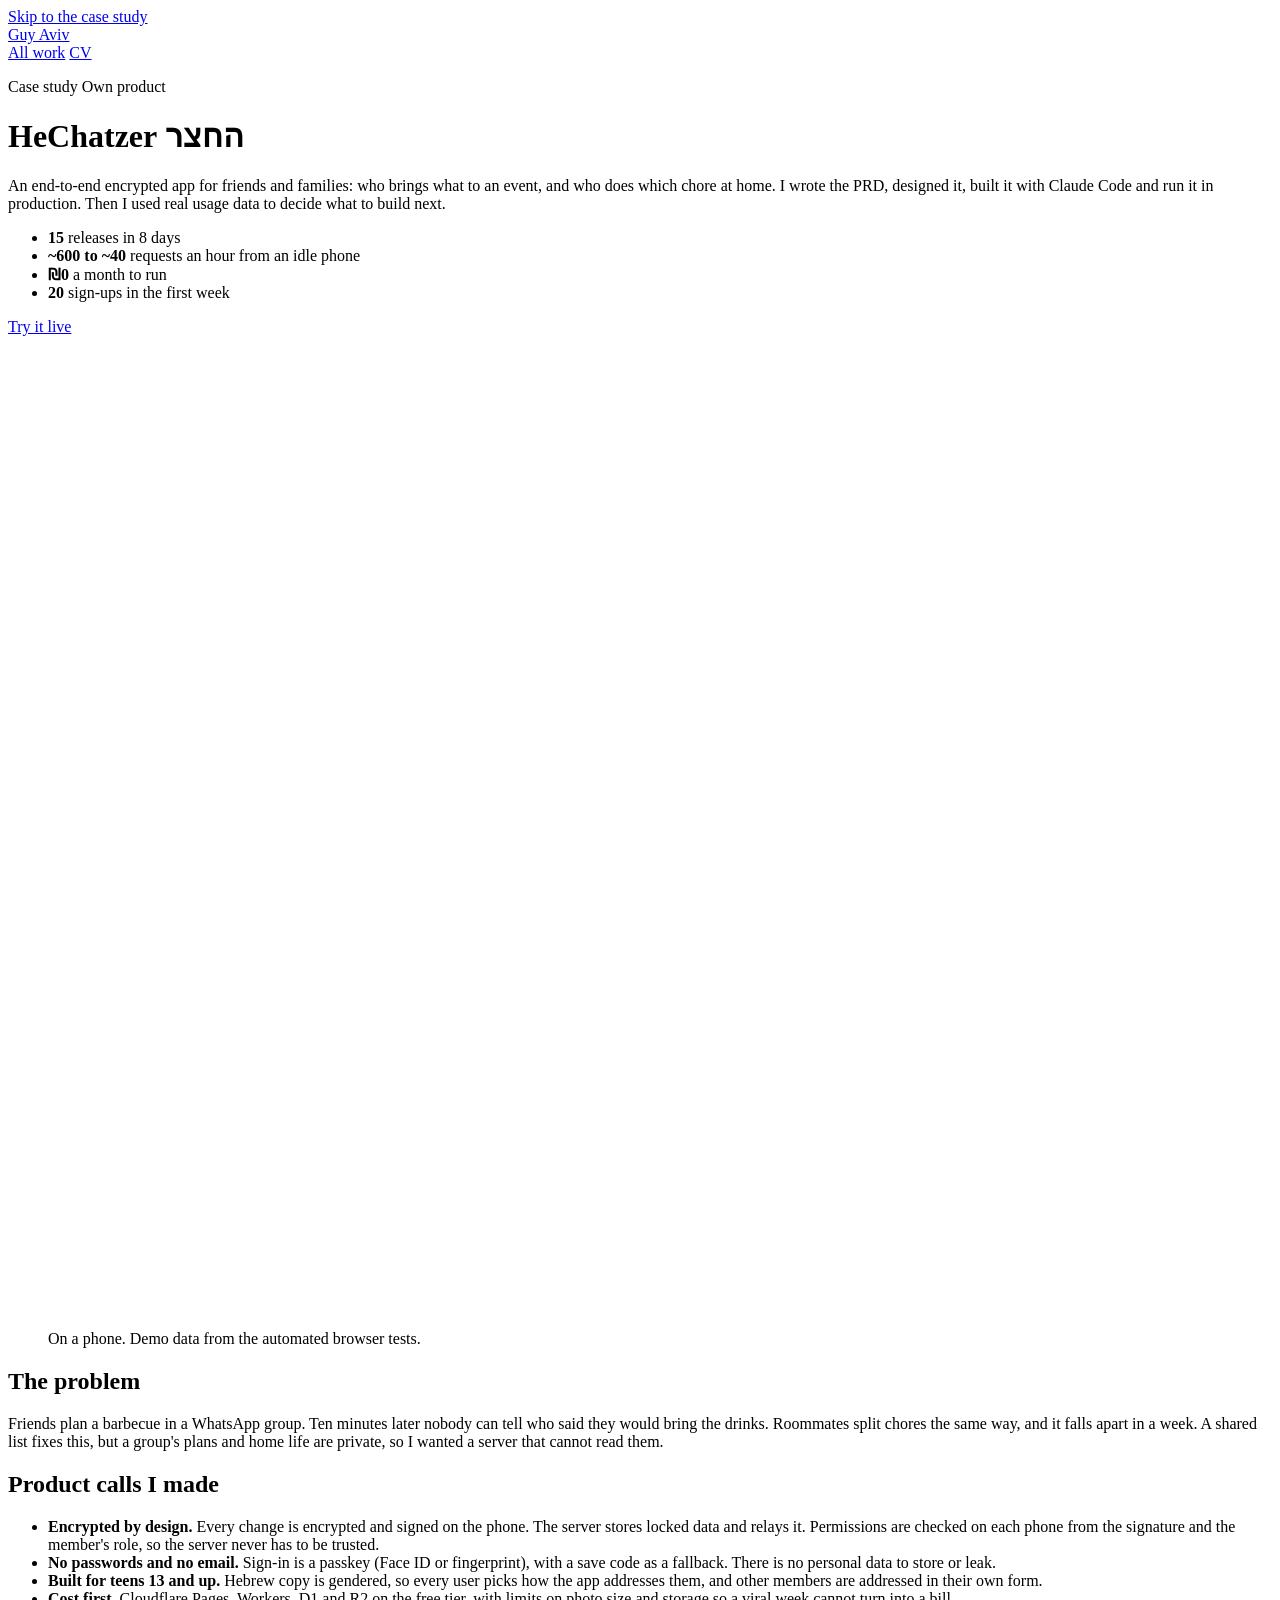
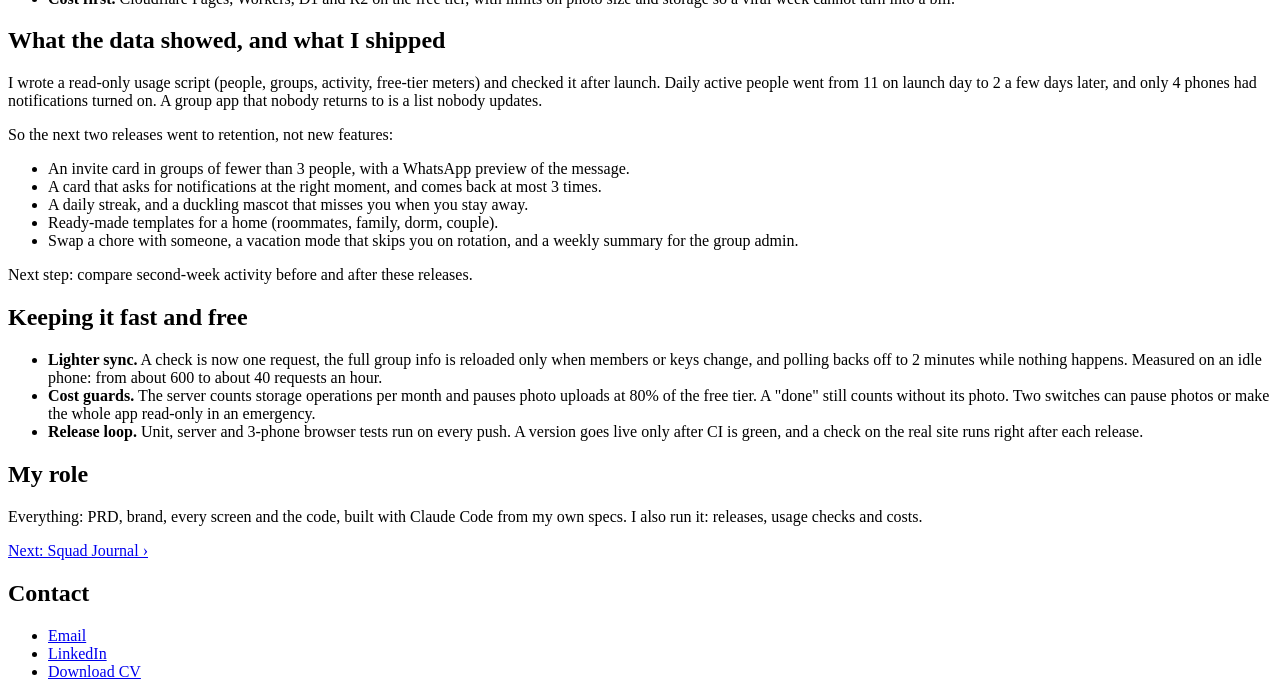
==== site/work/hechatzer.html @ 247d744d "Case-study pages for HeChatzer, Squad Journal and Japan Companion - /work/hechatzer, /work/squad-jou" ====
<!doctype html>
<html lang="en" dir="ltr">
<head>
<meta charset="utf-8">
<meta name="viewport" content="width=device-width, initial-scale=1, viewport-fit=cover">
<title>HeChatzer case study | Guy Aviv</title>
<meta name="description" content="HeChatzer: an encrypted group app I specced, built and run on my own. 15 releases in 8 days, idle traffic cut from about 600 to 40 requests an hour, and a release plan driven by real retention data.">
<meta name="robots" content="noindex">
<meta name="theme-color" content="#ffffff">
<link rel="canonical" href="https://guyaviv.pages.dev/work/hechatzer">
<meta property="og:type" content="article">
<meta property="og:url" content="https://guyaviv.pages.dev/work/hechatzer">
<meta property="og:title" content="HeChatzer case study | Guy Aviv">
<meta property="og:description" content="An encrypted group app I specced, built and run on my own, with the numbers behind it.">
<meta property="og:image" content="https://guyaviv.pages.dev/og.png">
<link rel="icon" href="/favicon.svg" type="image/svg+xml">
<link rel="preconnect" href="https://fonts.googleapis.com">
<link rel="preconnect" href="https://fonts.gstatic.com" crossorigin>
<link rel="stylesheet" href="https://fonts.googleapis.com/css2?family=Inter:wght@400;500;600;700&amp;family=JetBrains+Mono:wght@400;500&amp;display=swap">
<link rel="stylesheet" href="/style.css">
<script defer src="/site.js"></script>
<script defer src="https://static.cloudflareinsights.com/beacon.min.js" data-cf-beacon='{"token": "af52354739e8443c9c1f51a5ee0d1eed"}'></script>
</head>
<body>
<a class="skip" href="#story">Skip to the case study</a>

<header class="topbar">
  <div class="wrap bar">
    <a class="brand" href="/">Guy Aviv</a>
    <nav aria-label="Sections">
      <a href="/#work">All work</a>
      <a class="btn small primary" href="/Guy-Aviv-CV.pdf" download>CV</a>
    </nav>
  </div>
</header>

<main id="story" class="wrap cs">
  <p class="label">Case study <span class="tag own">Own product</span></p>
  <h1>HeChatzer <bdi lang="he">החצר</bdi></h1>
  <p class="lead">An end-to-end encrypted app for friends and families: who brings what to an event, and who does which chore at home. I wrote the PRD, designed it, built it with Claude Code and run it in production. Then I used real usage data to decide what to build next.</p>
  <ul class="stats">
    <li><b>15</b> releases in 8 days</li>
    <li><b>~600 to ~40</b> requests an hour from an idle phone</li>
    <li><b>₪0</b> a month to run</li>
    <li><b>20</b> sign-ups in the first week</li>
  </ul>
  <p class="actions"><a class="btn primary" href="https://hechatzer.pages.dev/" rel="noopener">Try it live</a></p>

  <figure class="media phone cs-media">
    <video class="clip" muted loop playsinline preload="none" width="450" height="974" poster="/video/hechatzer-poster.webp"
           aria-label="HeChatzer on a phone, in Hebrew: the welcome screen, my yards, an event list, taking an item with a duckling animation, the full list, shared chores, and my day." data-src="/video/hechatzer.mp4" data-name="HeChatzer"></video>
    <figcaption>On a phone. Demo data from the automated browser tests.</figcaption>
  </figure>

  <section class="cs-part" aria-labelledby="h-problem">
    <h2 id="h-problem">The problem</h2>
    <p>Friends plan a barbecue in a WhatsApp group. Ten minutes later nobody can tell who said they would bring the drinks. Roommates split chores the same way, and it falls apart in a week. A shared list fixes this, but a group's plans and home life are private, so I wanted a server that cannot read them.</p>
  </section>

  <section class="cs-part" aria-labelledby="h-calls">
    <h2 id="h-calls">Product calls I made</h2>
    <ul>
      <li><strong>Encrypted by design.</strong> Every change is encrypted and signed on the phone. The server stores locked data and relays it. Permissions are checked on each phone from the signature and the member's role, so the server never has to be trusted.</li>
      <li><strong>No passwords and no email.</strong> Sign-in is a passkey (Face ID or fingerprint), with a save code as a fallback. There is no personal data to store or leak.</li>
      <li><strong>Built for teens 13 and up.</strong> Hebrew copy is gendered, so every user picks how the app addresses them, and other members are addressed in their own form.</li>
      <li><strong>Cost first.</strong> Cloudflare Pages, Workers, D1 and R2 on the free tier, with limits on photo size and storage so a viral week cannot turn into a bill.</li>
    </ul>
  </section>

  <section class="cs-part" aria-labelledby="h-data">
    <h2 id="h-data">What the data showed, and what I shipped</h2>
    <p>I wrote a read-only usage script (people, groups, activity, free-tier meters) and checked it after launch. Daily active people went from 11 on launch day to 2 a few days later, and only 4 phones had notifications turned on. A group app that nobody returns to is a list nobody updates.</p>
    <p>So the next two releases went to retention, not new features:</p>
    <ul>
      <li>An invite card in groups of fewer than 3 people, with a WhatsApp preview of the message.</li>
      <li>A card that asks for notifications at the right moment, and comes back at most 3 times.</li>
      <li>A daily streak, and a duckling mascot that misses you when you stay away.</li>
      <li>Ready-made templates for a home (roommates, family, dorm, couple).</li>
      <li>Swap a chore with someone, a vacation mode that skips you on rotation, and a weekly summary for the group admin.</li>
    </ul>
    <p>Next step: compare second-week activity before and after these releases.</p>
  </section>

  <section class="cs-part" aria-labelledby="h-eng">
    <h2 id="h-eng">Keeping it fast and free</h2>
    <ul>
      <li><strong>Lighter sync.</strong> A check is now one request, the full group info is reloaded only when members or keys change, and polling backs off to 2 minutes while nothing happens. Measured on an idle phone: from about 600 to about 40 requests an hour.</li>
      <li><strong>Cost guards.</strong> The server counts storage operations per month and pauses photo uploads at 80% of the free tier. A "done" still counts without its photo. Two switches can pause photos or make the whole app read-only in an emergency.</li>
      <li><strong>Release loop.</strong> Unit, server and 3-phone browser tests run on every push. A version goes live only after CI is green, and a check on the real site runs right after each release.</li>
    </ul>
  </section>

  <section class="cs-part" aria-labelledby="h-role">
    <h2 id="h-role">My role</h2>
    <p>Everything: PRD, brand, every screen and the code, built with Claude Code from my own specs. I also run it: releases, usage checks and costs.</p>
  </section>

  <p class="cs-next"><a href="/work/squad-journal">Next: Squad Journal ›</a></p>
</main>

<footer id="contact" class="wrap">
  <h2 class="label">Contact</h2>
  <ul class="contact">
    <li><a href="#contact" data-mail="HeChatzer">Email</a></li>
    <li><a href="https://www.linkedin.com/in/guy-aviv-project-manager/" rel="noopener">LinkedIn</a></li>
    <li><a href="/Guy-Aviv-CV.pdf" download>Download CV</a></li>
  </ul>
</footer>
</body>
</html>
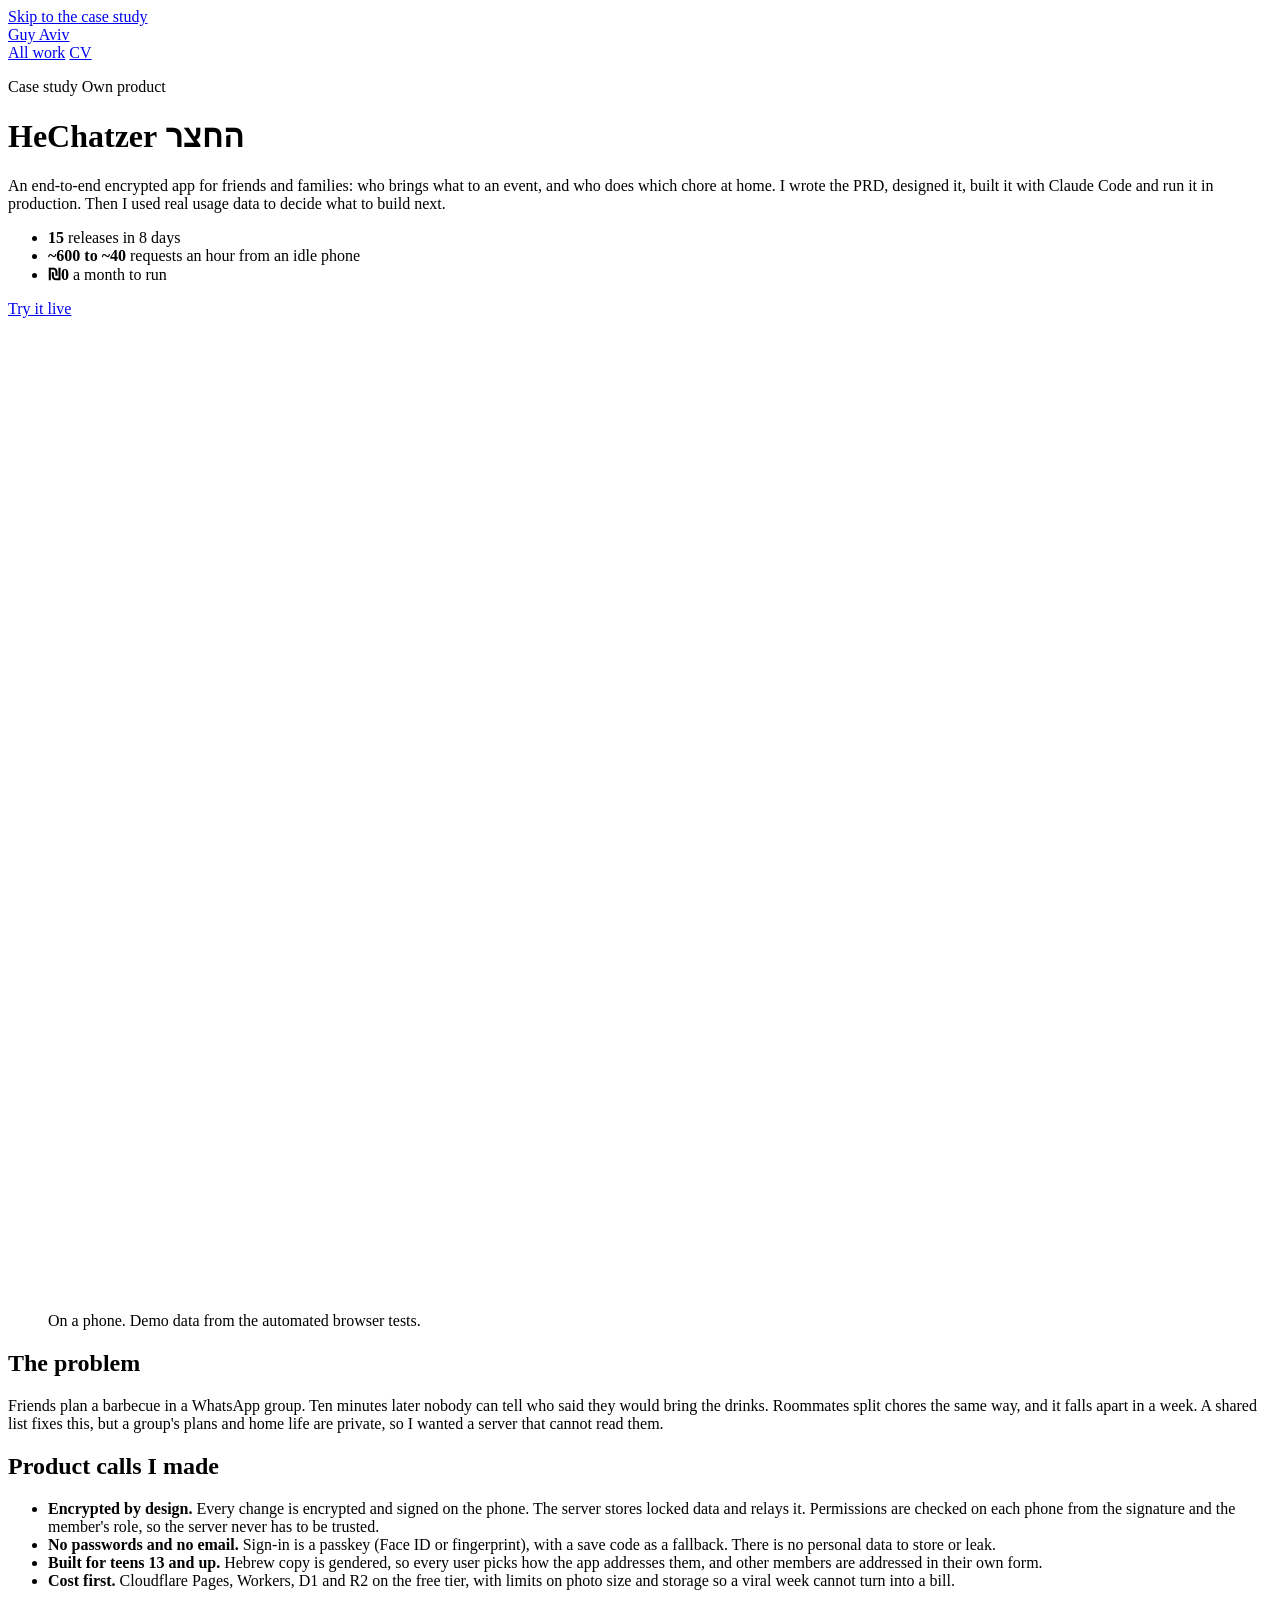
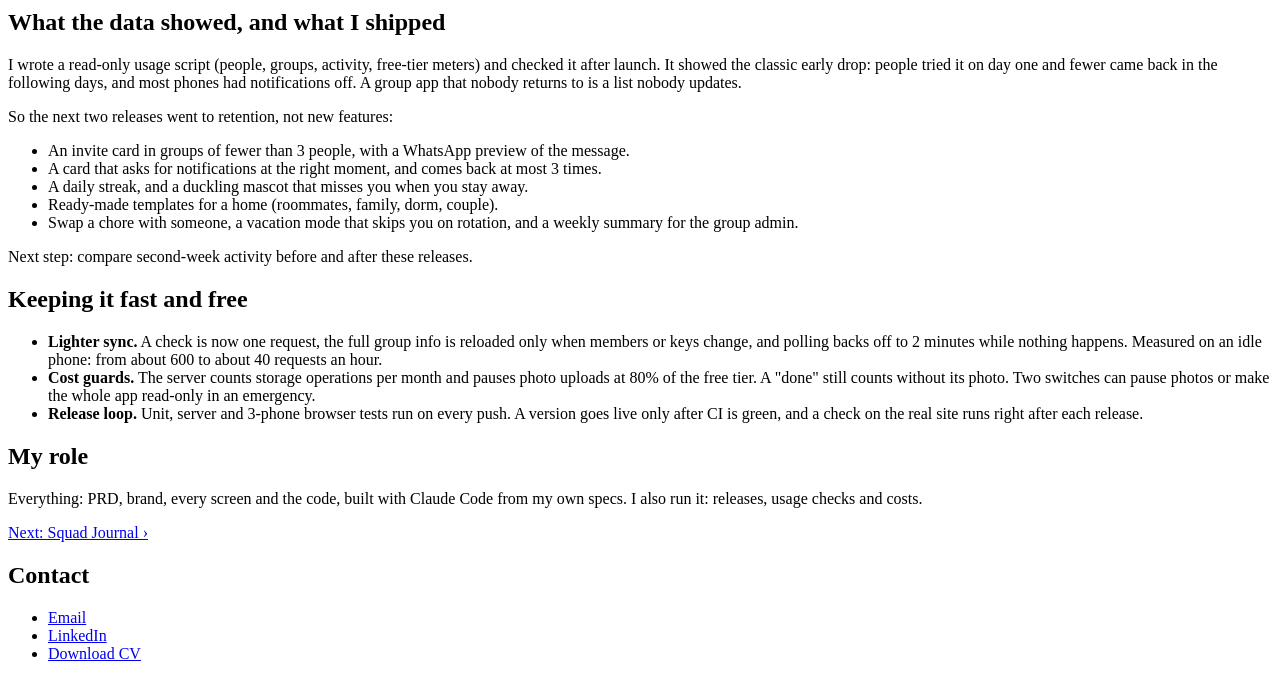
==== commit f0656989: "HeChatzer case study: drop the early usage counts, keep the story Co-Authored-By: Claude Opus 5.5 <n" ====
--- a/site/work/hechatzer.html
+++ b/site/work/hechatzer.html
@@ -4,7 +4,7 @@
 <meta charset="utf-8">
 <meta name="viewport" content="width=device-width, initial-scale=1, viewport-fit=cover">
 <title>HeChatzer case study | Guy Aviv</title>
-<meta name="description" content="HeChatzer: an encrypted group app I specced, built and run on my own. 15 releases in 8 days, idle traffic cut from about 600 to 40 requests an hour, and a release plan driven by real retention data.">
+<meta name="description" content="HeChatzer: an encrypted group app I specced, built and run on my own. 15 releases in 8 days, idle traffic cut from about 600 to 40 requests an hour, and a release plan driven by usage data.">
 <meta name="robots" content="noindex">
 <meta name="theme-color" content="#ffffff">
 <link rel="canonical" href="https://guyaviv.pages.dev/work/hechatzer">
@@ -42,7 +42,6 @@
     <li><b>15</b> releases in 8 days</li>
     <li><b>~600 to ~40</b> requests an hour from an idle phone</li>
     <li><b>₪0</b> a month to run</li>
-    <li><b>20</b> sign-ups in the first week</li>
   </ul>
   <p class="actions"><a class="btn primary" href="https://hechatzer.pages.dev/" rel="noopener">Try it live</a></p>
 
@@ -69,7 +68,7 @@
 
   <section class="cs-part" aria-labelledby="h-data">
     <h2 id="h-data">What the data showed, and what I shipped</h2>
-    <p>I wrote a read-only usage script (people, groups, activity, free-tier meters) and checked it after launch. Daily active people went from 11 on launch day to 2 a few days later, and only 4 phones had notifications turned on. A group app that nobody returns to is a list nobody updates.</p>
+    <p>I wrote a read-only usage script (people, groups, activity, free-tier meters) and checked it after launch. It showed the classic early drop: people tried it on day one and fewer came back in the following days, and most phones had notifications off. A group app that nobody returns to is a list nobody updates.</p>
     <p>So the next two releases went to retention, not new features:</p>
     <ul>
       <li>An invite card in groups of fewer than 3 people, with a WhatsApp preview of the message.</li>
